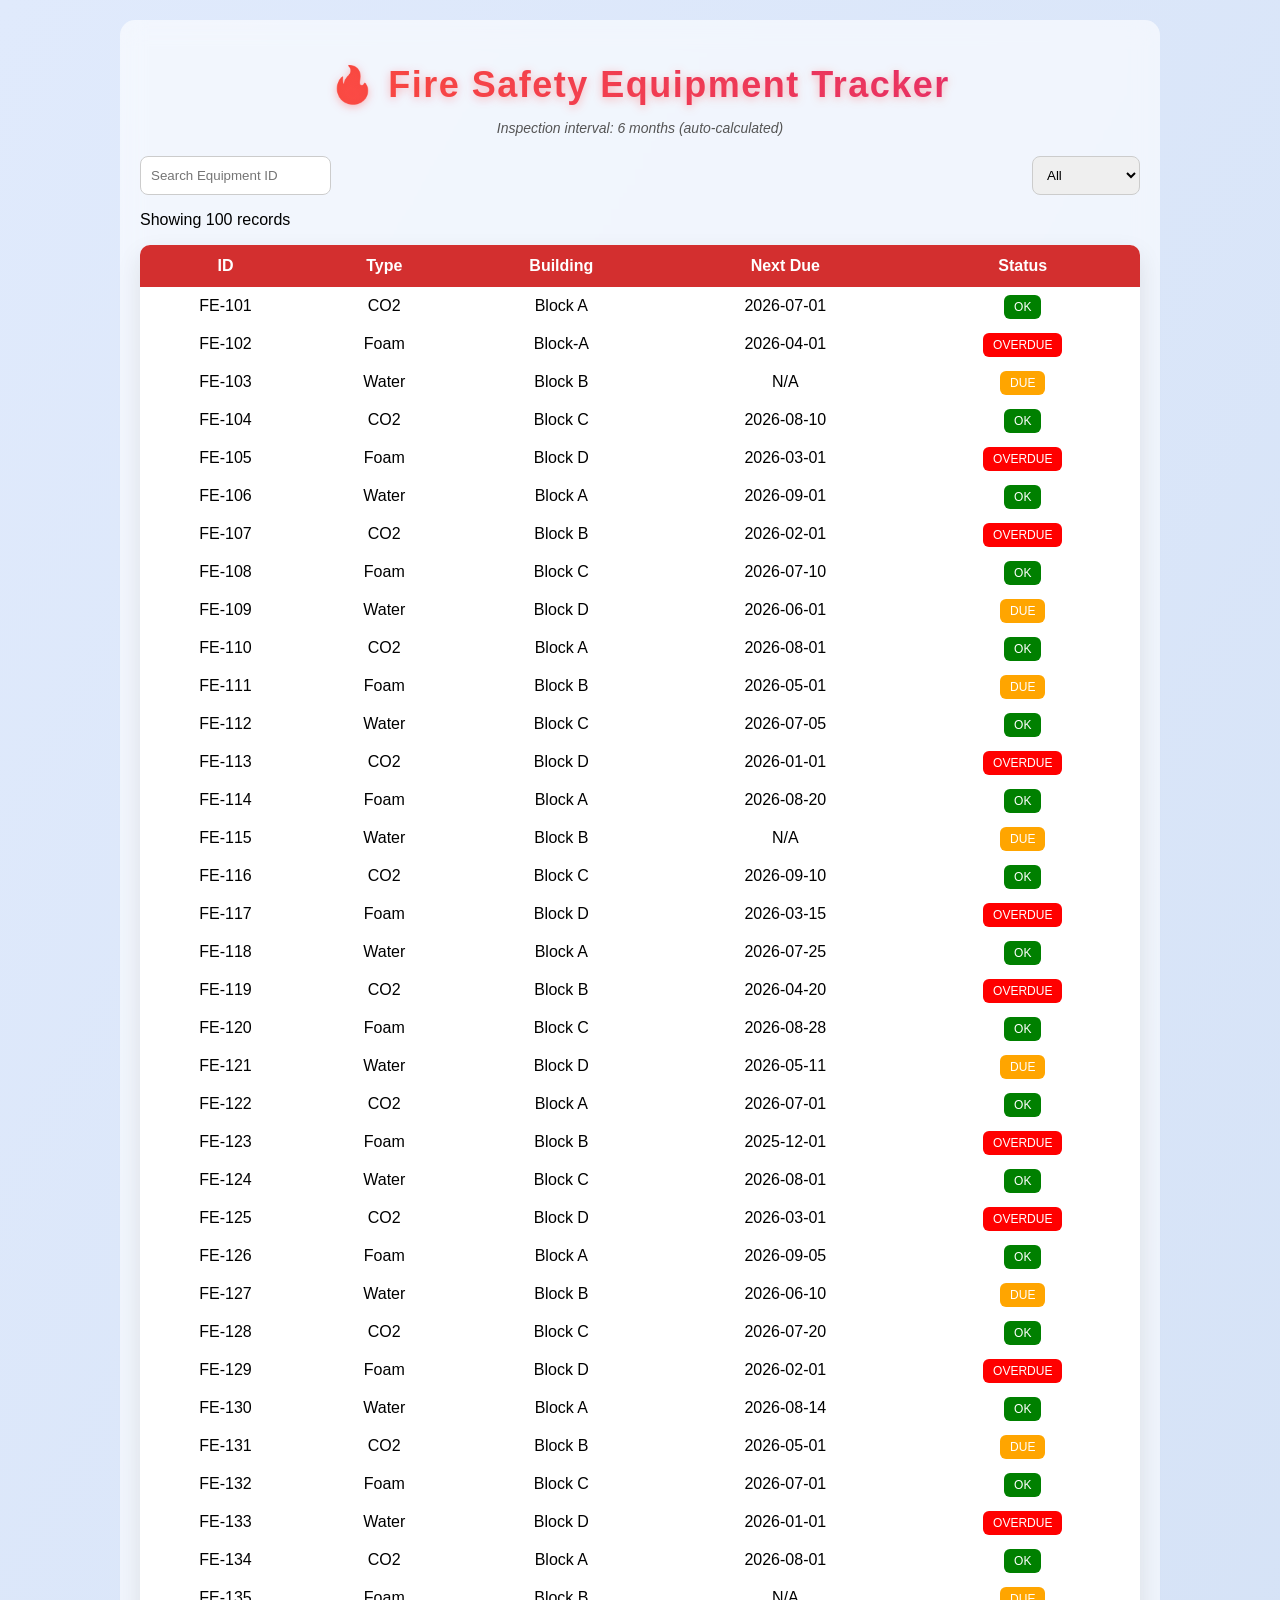
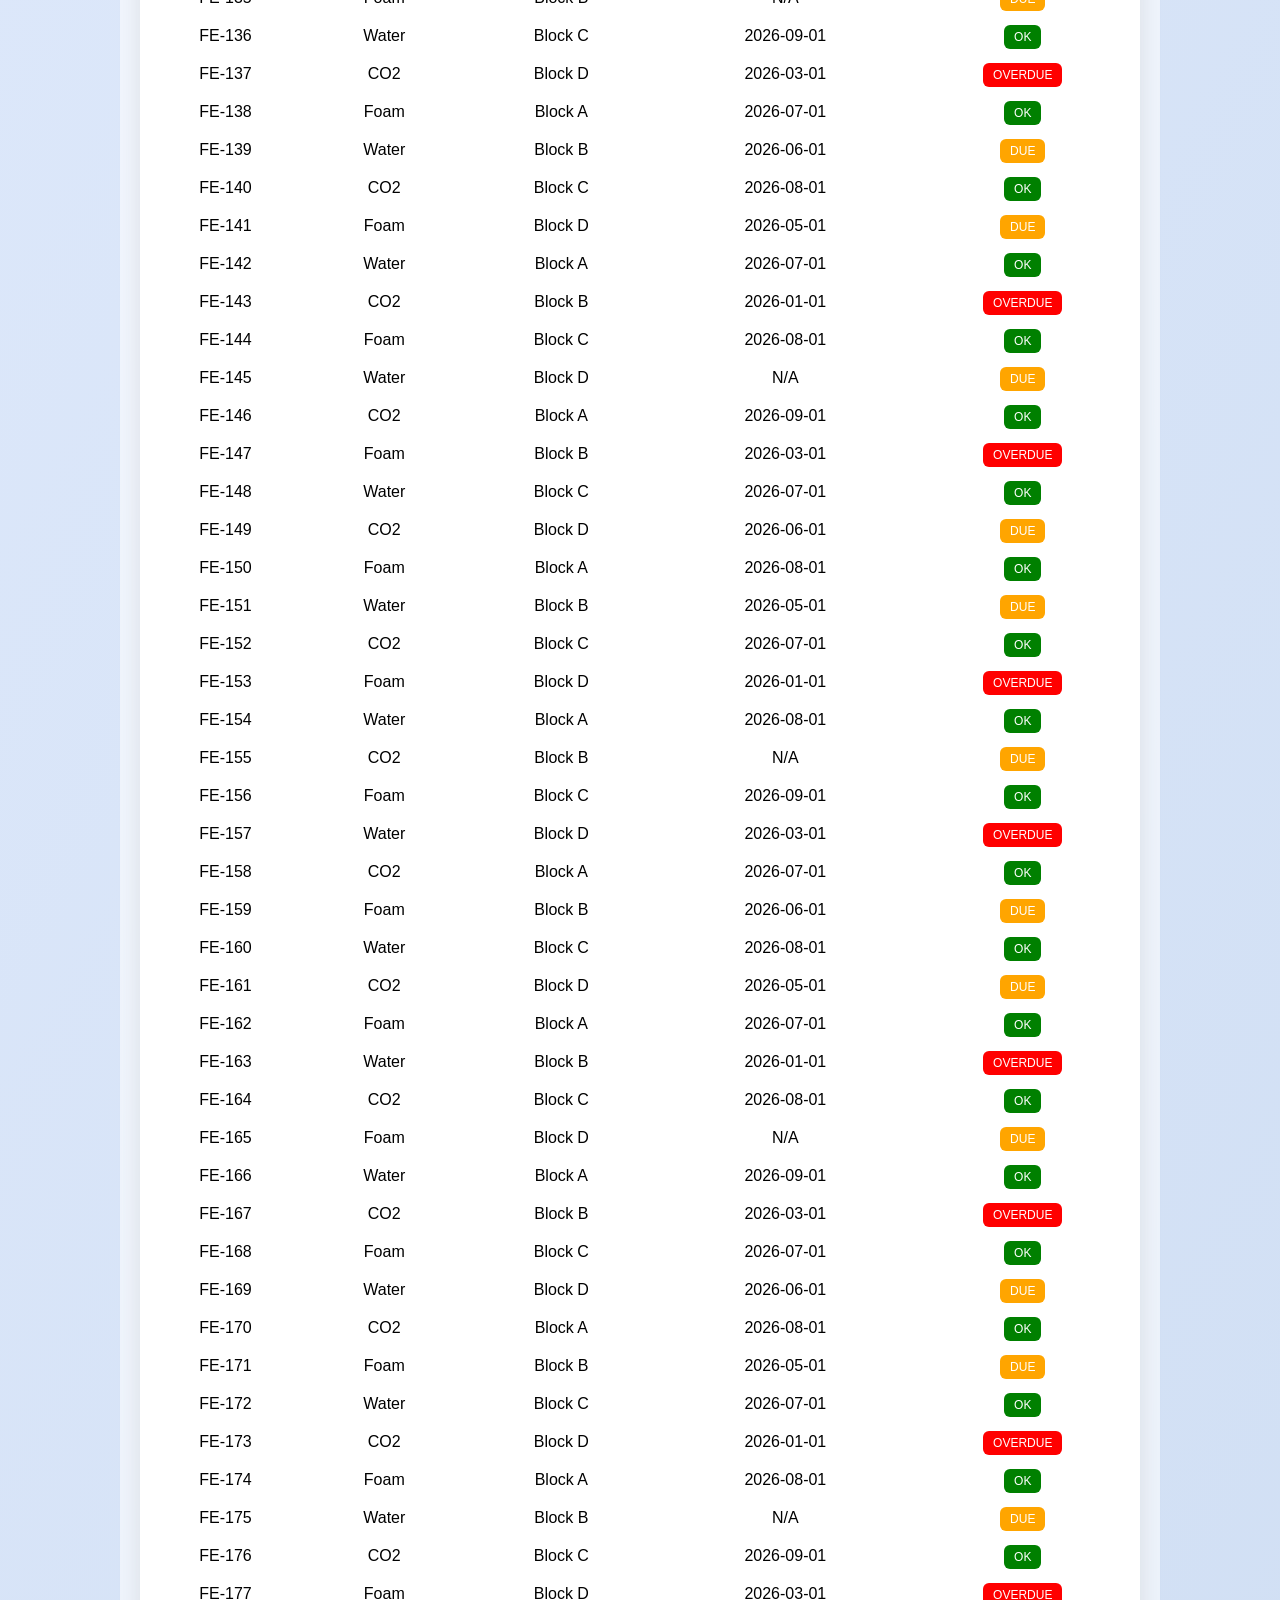
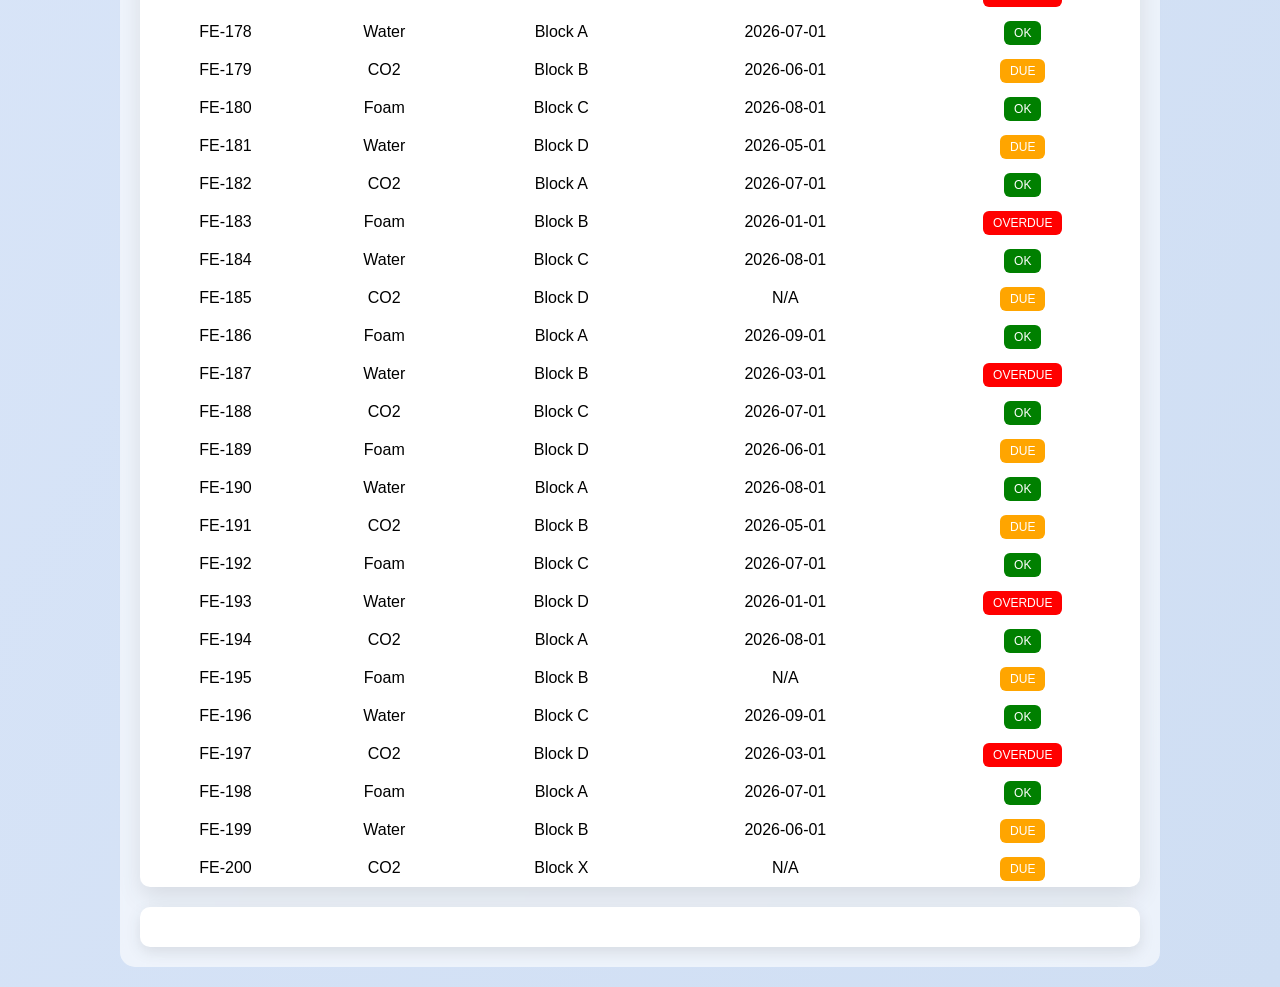
==== index.html @ 325f17f1 "Add files via upload" ====
<!DOCTYPE html>
<html>
<head>
  <title>Fire Safety Tracker</title>
  <link rel="stylesheet" href="style.css">
</head>
<body>

<div class="container">

<h1>🔥 Fire Safety Equipment Tracker</h1>
<p class="subtitle">
  Inspection interval: 6 months (auto-calculated)
</p>

<div class="controls">
  <input type="text" id="search" placeholder="Search Equipment ID">
  
  <select id="filter">
    <option value="ALL">All</option>
    <option value="OK">OK</option>
    <option value="DUE">DUE</option>
    <option value="OVERDUE">OVERDUE</option>
  </select>
</div>

<p id="count"></p>

<table>
  <thead>
    <tr>
      <th>ID</th>
      <th>Type</th>
      <th>Building</th>
      <th>Next Due</th>
      <th>Status</th>
    </tr>
  </thead>
  <tbody id="tableBody"></tbody>
</table>

<div id="detail"></div>

</div>

<script src="script.js"></script>
</body>
</html>
---- style.css ----
body {
  font-family: 'Segoe UI', sans-serif;
  margin: 0;
  padding: 20px;

  background: linear-gradient(120deg, #e0eafc, #cfdef3);
}

.container {
  max-width: 1000px;
  margin: auto;

  background: rgba(255, 255, 255, 0.6);
  backdrop-filter: blur(12px);
  padding: 20px;
  border-radius: 15px;
}
h1 {
  text-align: center;
  font-size: 36px;
  font-weight: 700;
  letter-spacing: 1.5px;
  margin-bottom: 10px;

  /* Gradient text */
  background: linear-gradient(90deg, #ff512f, #dd2476);
  -webkit-background-clip: text;
  -webkit-text-fill-color: transparent;

  /* Glow effect */
  text-shadow: 0px 2px 10px rgba(255, 80, 80, 0.4);
}

.container {
  max-width: 1000px;
  margin: auto;
}

.controls {
  display: flex;
  justify-content: space-between;
  margin-bottom: 15px;
}

input, select {
  padding: 10px;
  border-radius: 8px;
  border: 1px solid #ccc;
}

table {
  width: 100%;
  border-collapse: collapse;
  background: white;
  border-radius: 10px;
  overflow: hidden;
}

th {
  background: #d32f2f;
  color: white;
  padding: 12px;
}

td {
  padding: 10px;
  text-align: center;
}

tr:hover {
  background: #f1f1f1;
  cursor: pointer;
}

.badge {
  padding: 5px 10px;
  border-radius: 6px;
  color: white;
  font-size: 12px;
}

.ok { background: green; }
.due { background: orange; }
.overdue { background: red; }

#detail {
  margin-top: 20px;
  padding: 20px;
  background: white;
  border-radius: 10px;
}

.highlight {
  font-size: 22px;
  font-weight: bold;
  margin-bottom: 10px;
}
.subtitle {
  text-align: center;
  color: #555;
  font-size: 14px;
  margin-bottom: 20px;
  font-style: italic;
}
table {
  box-shadow: 0px 10px 25px rgba(0,0,0,0.1);
}

#detail {
  box-shadow: 0px 5px 15px rgba(0,0,0,0.1);
}
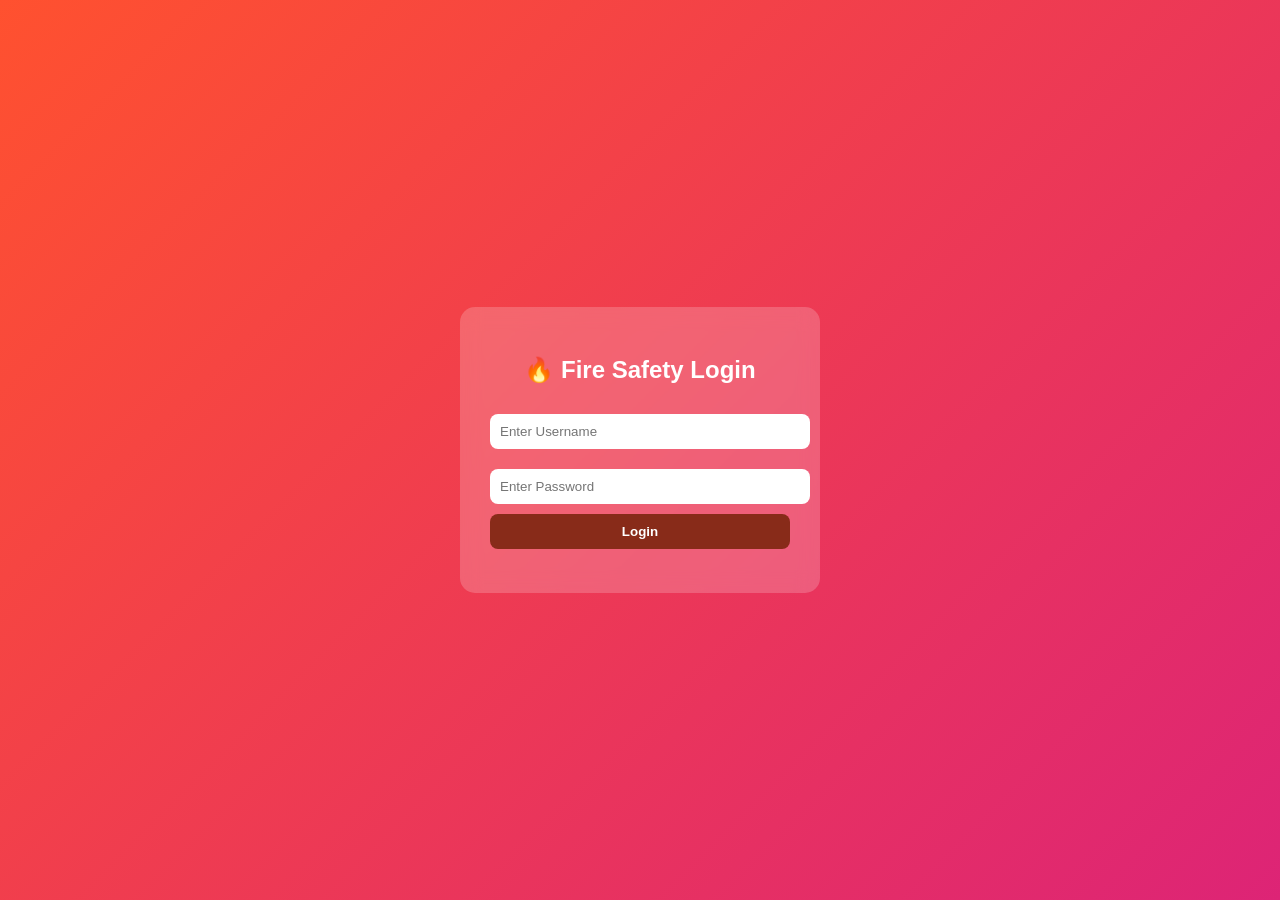
==== commit 6b6820e3: "Rename login.html to index.html" ====
--- a/index.html
+++ b/index.html
@@ -1,48 +1,37 @@
 <!DOCTYPE html>
 <html>
 <head>
-  <title>Fire Safety Tracker</title>
-  <link rel="stylesheet" href="style.css">
+  <title>Login - Fire Safety System</title>
+  <link rel="stylesheet" href="login.css">
 </head>
 <body>
 
-<div class="container">
+<div class="login-container">
+  <h2>🔥 Fire Safety Login</h2>
 
-<h1>🔥 Fire Safety Equipment Tracker</h1>
-<p class="subtitle">
-  Inspection interval: 6 months (auto-calculated)
-</p>
+  <input type="text" id="username" placeholder="Enter Username">
+  <input type="password" id="password" placeholder="Enter Password">
 
-<div class="controls">
-  <input type="text" id="search" placeholder="Search Equipment ID">
-  
-  <select id="filter">
-    <option value="ALL">All</option>
-    <option value="OK">OK</option>
-    <option value="DUE">DUE</option>
-    <option value="OVERDUE">OVERDUE</option>
-  </select>
+  <button onclick="login()">Login</button>
+
+  <p id="error"></p>
 </div>
 
-<p id="count"></p>
+<script>
+function login() {
+  const user = document.getElementById("username").value;
+  const pass = document.getElementById("password").value;
 
-<table>
-  <thead>
-    <tr>
-      <th>ID</th>
-      <th>Type</th>
-      <th>Building</th>
-      <th>Next Due</th>
-      <th>Status</th>
-    </tr>
-  </thead>
-  <tbody id="tableBody"></tbody>
-</table>
+  // Simple validation
+  if (user === "admin" && pass === "1234") {
+    // Redirect to main page
+    window.location.href = "index.html";
+  } else {
+    document.getElementById("error").innerText =
+      "❌ Invalid username or password";
+  }
+}
+</script>
 
-<div id="detail"></div>
-
-</div>
-
-<script src="script.js"></script>
 </body>
-</html>+</html>
--- a/login.css
+++ b/login.css
@@ -0,0 +1,57 @@
+body {
+  margin: 0;
+  font-family: 'Segoe UI', sans-serif;
+
+  /* Beautiful gradient background */
+  background: linear-gradient(135deg, #ff512f, #dd2476);
+
+  display: flex;
+  justify-content: center;
+  align-items: center;
+  height: 100vh;
+}
+
+.login-container {
+  background: rgba(255, 255, 255, 0.2);
+  backdrop-filter: blur(10px);
+  padding: 30px;
+  border-radius: 15px;
+  width: 300px;
+  text-align: center;
+  color: white;
+}
+
+h2 {
+  margin-bottom: 20px;
+}
+
+input {
+  width: 100%;
+  padding: 10px;
+  margin: 10px 0;
+  border-radius: 8px;
+  border: none;
+  outline: none;
+}
+
+button {
+  width: 100%;
+  padding: 10px;
+  border: none;
+  border-radius: 8px;
+  background: #882b19;
+  color: white;
+  font-weight: bold;
+  cursor: pointer;
+  transition: 0.3s;
+}
+
+button:hover {
+  background: rgb(172, 117, 142);
+}
+
+#error {
+  margin-top: 10px;
+  color: rgb(224, 224, 141);
+  font-size: 14px;
+}
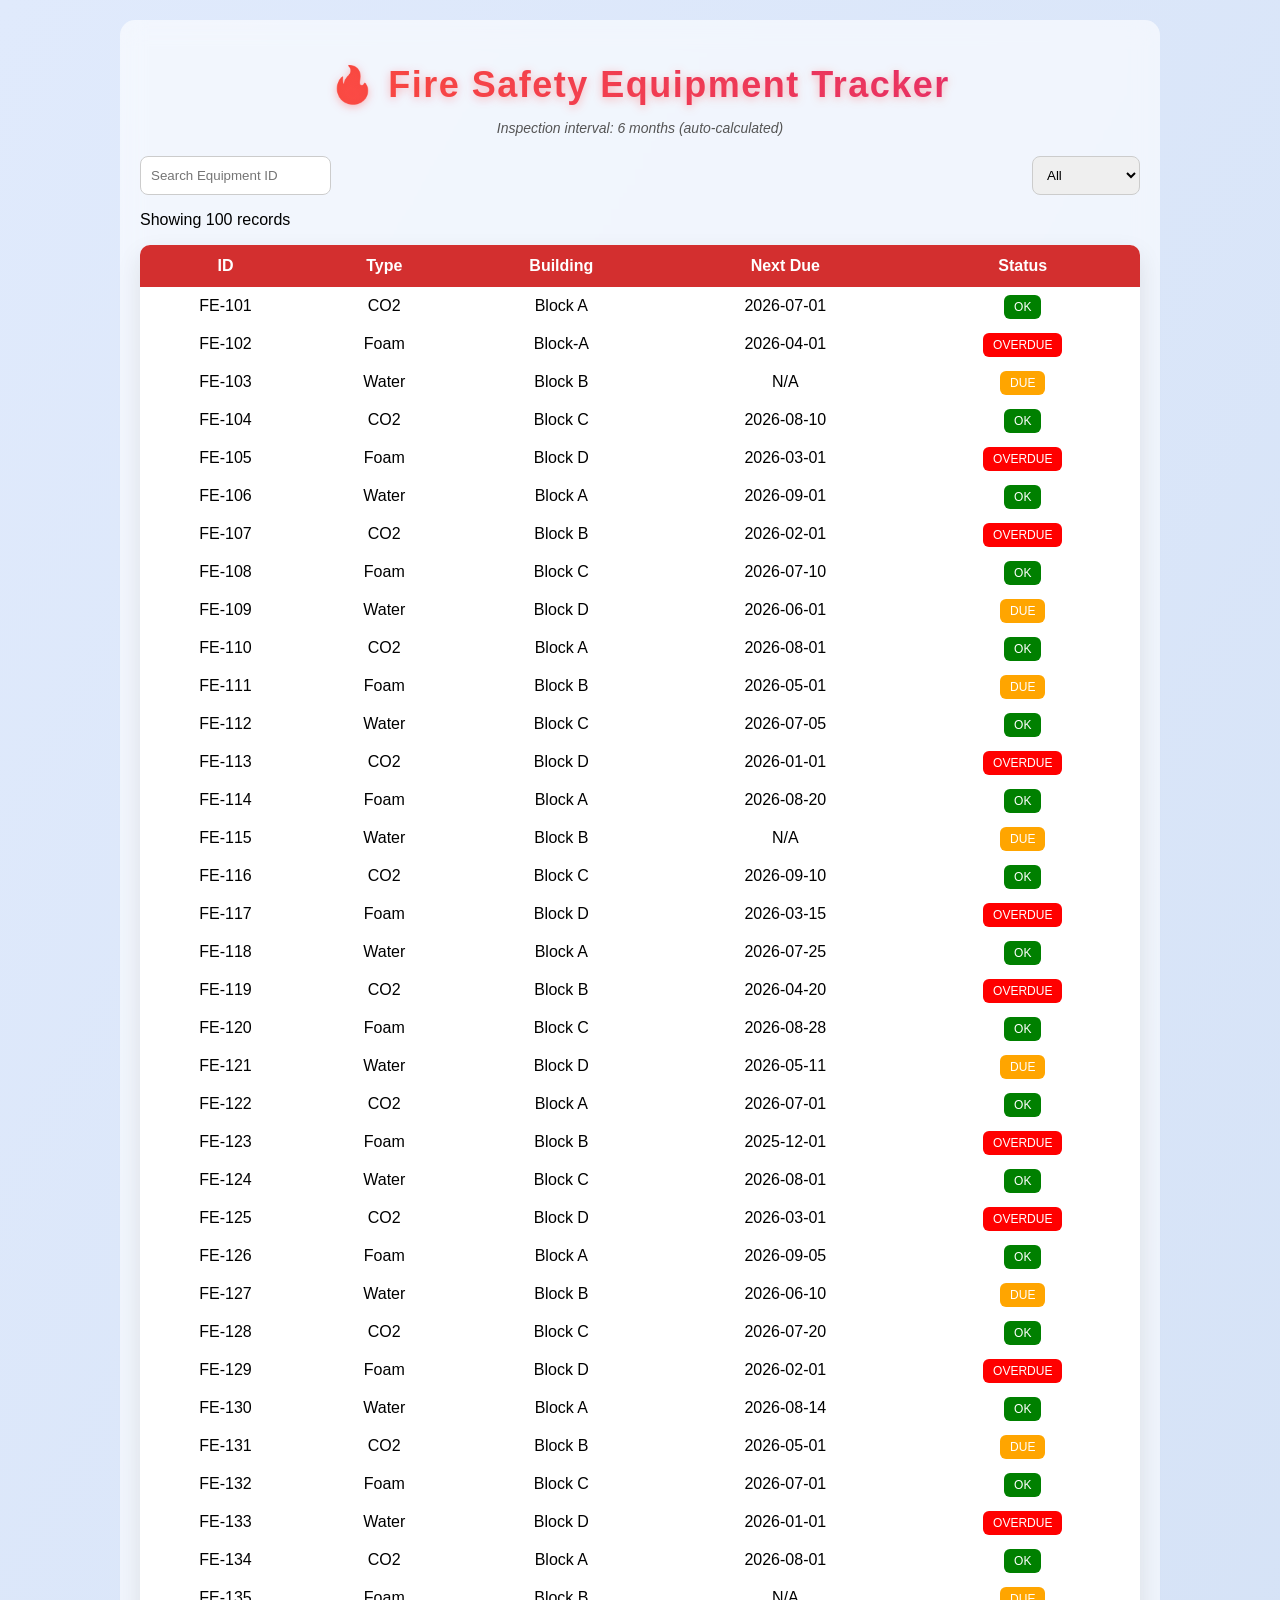
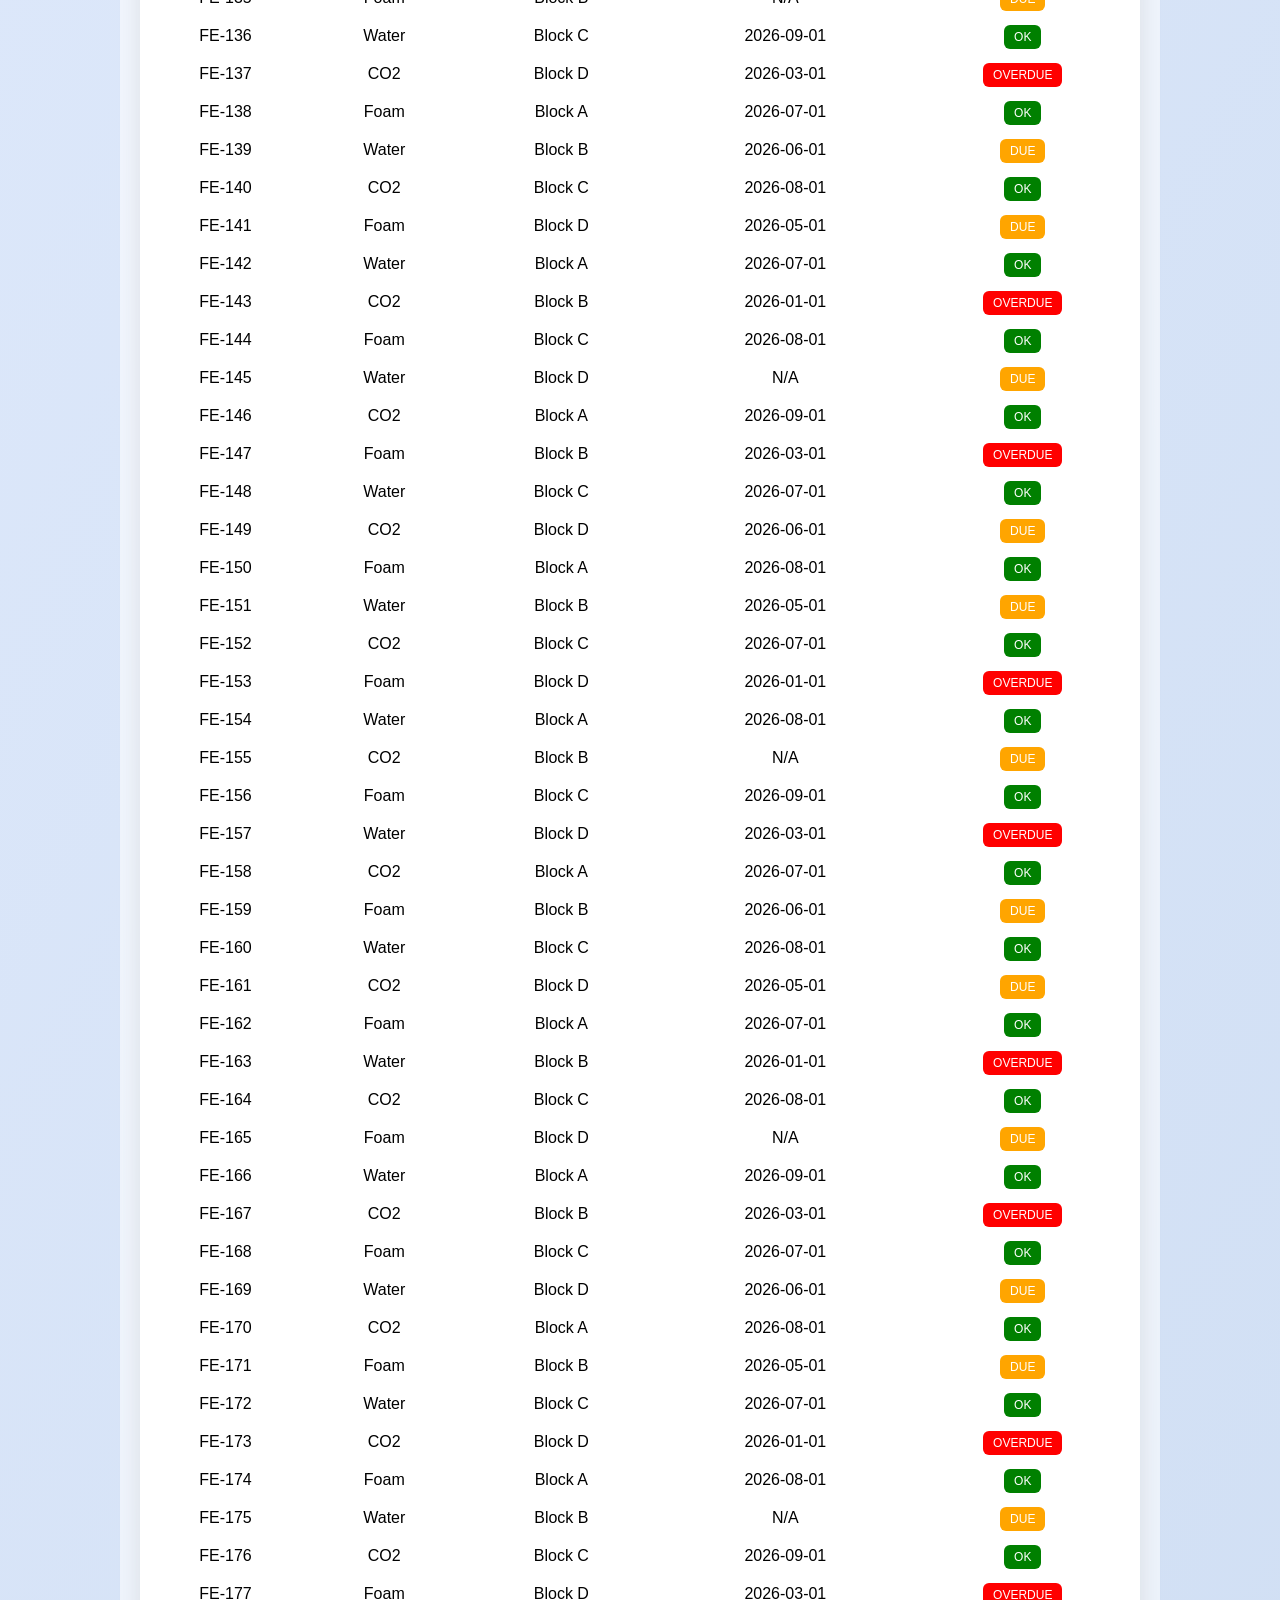
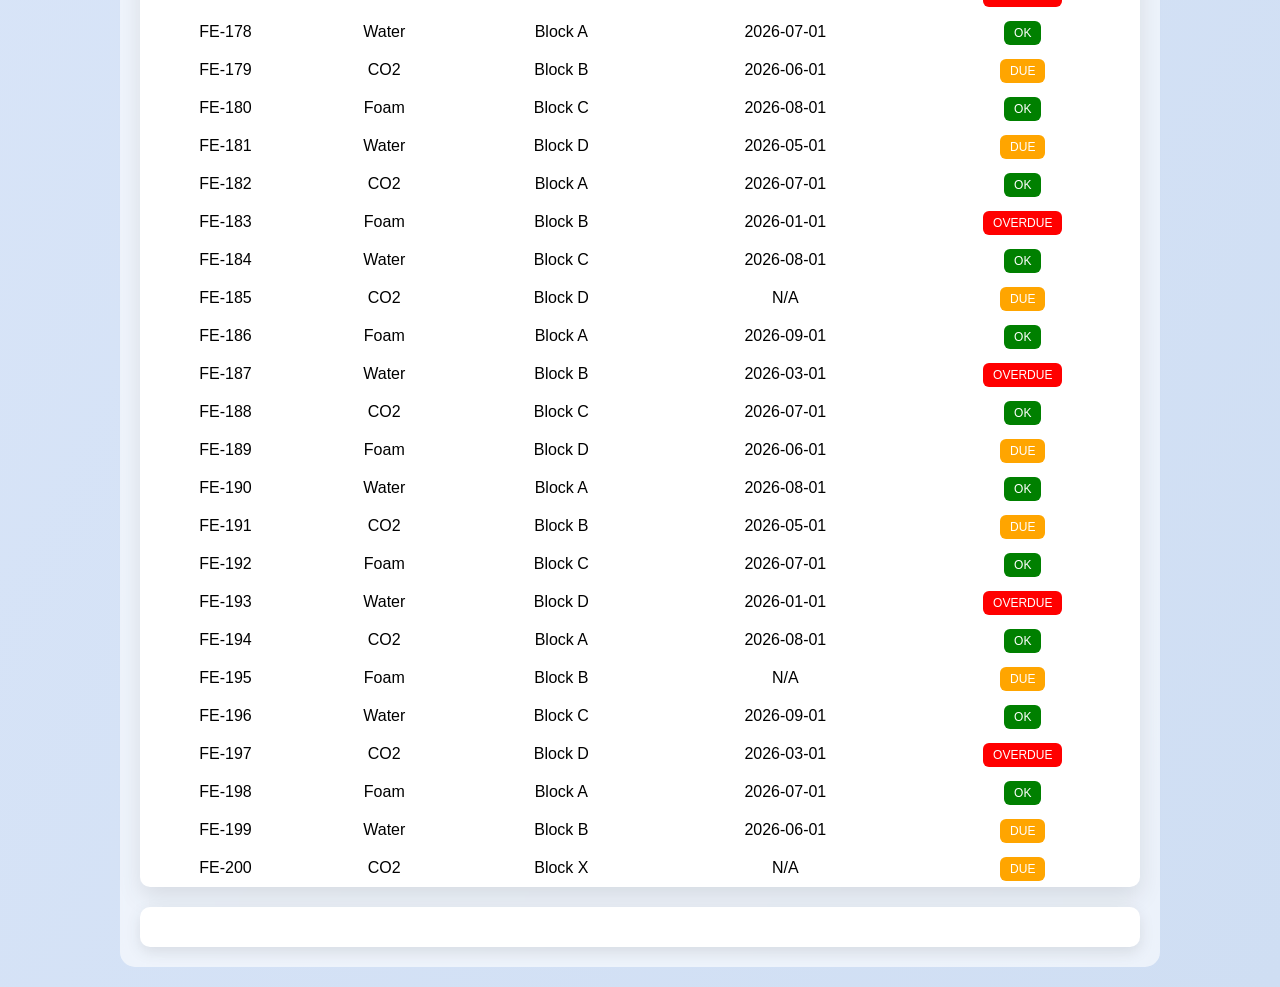
==== commit a3e46f3c: "Rename dashboard.html to index.html" ====
--- a/index.html
+++ b/index.html
@@ -1,37 +1,48 @@
 <!DOCTYPE html>
 <html>
 <head>
-  <title>Login - Fire Safety System</title>
-  <link rel="stylesheet" href="login.css">
+  <title>Fire Safety Tracker</title>
+  <link rel="stylesheet" href="style.css">
 </head>
 <body>
 
-<div class="login-container">
-  <h2>🔥 Fire Safety Login</h2>
+<div class="container">
 
-  <input type="text" id="username" placeholder="Enter Username">
-  <input type="password" id="password" placeholder="Enter Password">
+<h1>🔥 Fire Safety Equipment Tracker</h1>
+<p class="subtitle">
+  Inspection interval: 6 months (auto-calculated)
+</p>
 
-  <button onclick="login()">Login</button>
-
-  <p id="error"></p>
+<div class="controls">
+  <input type="text" id="search" placeholder="Search Equipment ID">
+  
+  <select id="filter">
+    <option value="ALL">All</option>
+    <option value="OK">OK</option>
+    <option value="DUE">DUE</option>
+    <option value="OVERDUE">OVERDUE</option>
+  </select>
 </div>
 
-<script>
-function login() {
-  const user = document.getElementById("username").value;
-  const pass = document.getElementById("password").value;
+<p id="count"></p>
 
-  // Simple validation
-  if (user === "admin" && pass === "1234") {
-    // Redirect to main page
-    window.location.href = "index.html";
-  } else {
-    document.getElementById("error").innerText =
-      "❌ Invalid username or password";
-  }
-}
-</script>
+<table>
+  <thead>
+    <tr>
+      <th>ID</th>
+      <th>Type</th>
+      <th>Building</th>
+      <th>Next Due</th>
+      <th>Status</th>
+    </tr>
+  </thead>
+  <tbody id="tableBody"></tbody>
+</table>
 
+<div id="detail"></div>
+
+</div>
+
+<script src="script.js"></script>
 </body>
 </html>
--- a/style.css
+++ b/style.css
@@ -0,0 +1,111 @@
+body {
+  font-family: 'Segoe UI', sans-serif;
+  margin: 0;
+  padding: 20px;
+
+  background: linear-gradient(120deg, #e0eafc, #cfdef3);
+}
+
+.container {
+  max-width: 1000px;
+  margin: auto;
+
+  background: rgba(255, 255, 255, 0.6);
+  backdrop-filter: blur(12px);
+  padding: 20px;
+  border-radius: 15px;
+}
+h1 {
+  text-align: center;
+  font-size: 36px;
+  font-weight: 700;
+  letter-spacing: 1.5px;
+  margin-bottom: 10px;
+
+  /* Gradient text */
+  background: linear-gradient(90deg, #ff512f, #dd2476);
+  -webkit-background-clip: text;
+  -webkit-text-fill-color: transparent;
+
+  /* Glow effect */
+  text-shadow: 0px 2px 10px rgba(255, 80, 80, 0.4);
+}
+
+.container {
+  max-width: 1000px;
+  margin: auto;
+}
+
+.controls {
+  display: flex;
+  justify-content: space-between;
+  margin-bottom: 15px;
+}
+
+input, select {
+  padding: 10px;
+  border-radius: 8px;
+  border: 1px solid #ccc;
+}
+
+table {
+  width: 100%;
+  border-collapse: collapse;
+  background: white;
+  border-radius: 10px;
+  overflow: hidden;
+}
+
+th {
+  background: #d32f2f;
+  color: white;
+  padding: 12px;
+}
+
+td {
+  padding: 10px;
+  text-align: center;
+}
+
+tr:hover {
+  background: #f1f1f1;
+  cursor: pointer;
+}
+
+.badge {
+  padding: 5px 10px;
+  border-radius: 6px;
+  color: white;
+  font-size: 12px;
+}
+
+.ok { background: green; }
+.due { background: orange; }
+.overdue { background: red; }
+
+#detail {
+  margin-top: 20px;
+  padding: 20px;
+  background: white;
+  border-radius: 10px;
+}
+
+.highlight {
+  font-size: 22px;
+  font-weight: bold;
+  margin-bottom: 10px;
+}
+.subtitle {
+  text-align: center;
+  color: #555;
+  font-size: 14px;
+  margin-bottom: 20px;
+  font-style: italic;
+}
+table {
+  box-shadow: 0px 10px 25px rgba(0,0,0,0.1);
+}
+
+#detail {
+  box-shadow: 0px 5px 15px rgba(0,0,0,0.1);
+}
